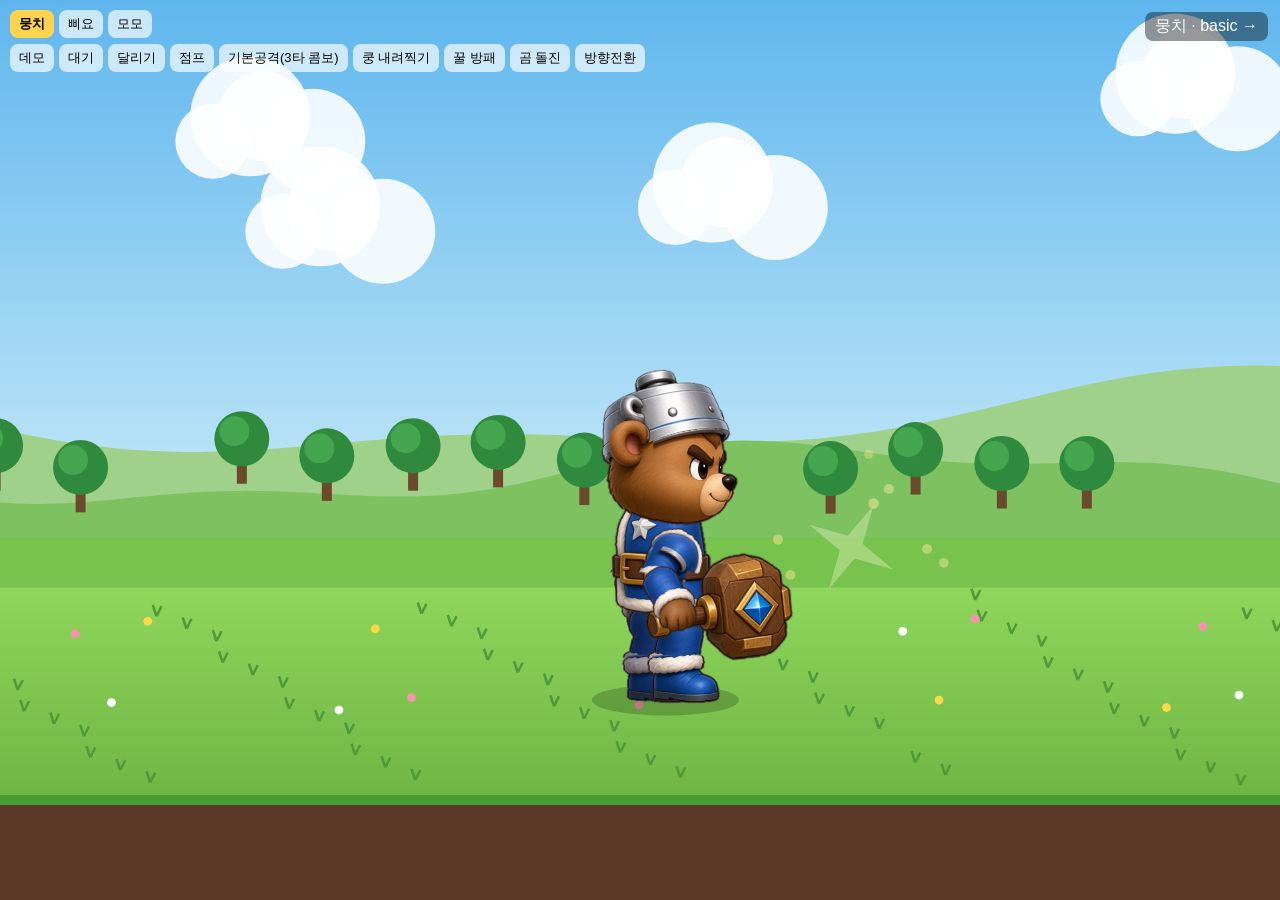
==== characters/viewer.html @ 63780cf9 "Organize assets into folders; 2D puppet heroes loaded from characters/ - characters/: per-hero rig.j" ====
<!doctype html><html lang="ko"><head><meta charset="utf-8"><meta name="viewport" content="width=device-width,initial-scale=1">
<title>라인 러쉬 캐릭터 뷰어 (뭉치·삐요·모모)</title>
<style>html,body{margin:0;height:100%;background:#7ec8f0;overflow:hidden;font-family:sans-serif}canvas{display:block;width:100vw;height:100vh}
#ui{position:fixed;left:10px;top:10px;display:flex;flex-direction:column;gap:6px}#ui div{display:flex;gap:5px;flex-wrap:wrap}
#ui button{font-size:13px;padding:5px 9px;border-radius:8px;border:0;background:#fffa;cursor:pointer}#ui button.on{background:#ffd34d;font-weight:bold}
#st{position:fixed;right:12px;top:12px;background:#0006;color:#fff;padding:4px 10px;border-radius:8px}</style></head><body>
<canvas id="c"></canvas><div id="ui"><div id="heroes"></div><div id="acts"></div></div><div id="st"></div>
<script type="module">
// 캐릭터 뷰어: characters/ 모듈을 그대로 불러와 재생 (게임과 같은 코드)
import {HEROES,loadHeroes} from './index.js';
import * as K from './common/index.js';
const {TAU,FX,SIMQ,tickFX,drawFX,tickSim,setMode,update,renderChar,newChar,setTarget,setWorld,setShake}=K;
const Q=new URLSearchParams(location.search);
const cv=document.getElementById('c'),ctx=cv.getContext('2d');
let W,H;function rs(){const d=Math.min(2,devicePixelRatio||1);W=cv.width=innerWidth*d;H=cv.height=innerHeight*d;setTarget(ctx,W,H)}addEventListener('resize',rs);rs();
let camX=0;const MUNG=HEROES.mungchi;
function bg(t){
 const U=H/720,WW=W/U;const g=ctx.createLinearGradient(0,0,0,H);g.addColorStop(0,'#5fb6ee');g.addColorStop(.55,'#bfe6f7');ctx.fillStyle=g;ctx.fillRect(0,0,W,H);
 ctx.fillStyle='#fff';ctx.globalAlpha=.88;for(let i=0;i<6;i++){const x=((i*370-camX*.1+t*12)%(WW+400)+WW+400)%(WW+400)-200,y=60+(i*53)%140;[0,40,80,30].forEach((d,k)=>{ctx.beginPath();ctx.arc((x+d)*U,(y-(k%2)*20)*U,(30+k*6)*U,0,TAU);ctx.fill()})}ctx.globalAlpha=1;
 const hill=(col,base,amp,par,fr)=>{ctx.fillStyle=col;ctx.beginPath();ctx.moveTo(0,H);for(let x=0;x<=W;x+=8){const wx=x/U+camX*par;ctx.lineTo(x,(base+Math.sin(wx*fr)*amp+Math.sin(wx*fr*2.7)*amp*.4)*U)}ctx.lineTo(W,H);ctx.fill()};
 hill('#9fd18a',330,30,.2,.004);hill('#7dc160',380,22,.4,.006);
 for(let i=0;i<16;i++){const x=i*160+((i*97)%60)-camX*.4;const xx=((x%(WW+320))+WW+320)%(WW+320)-160,y=385+Math.sin(i)*12;ctx.fillStyle='#6b4a2b';ctx.fillRect((xx-4)*U,(y-10)*U,8*U,24*U);ctx.fillStyle='#2f8a3e';ctx.beginPath();ctx.arc(xx*U,(y-22)*U,22*U,0,TAU);ctx.fill();ctx.fillStyle='#45a650';ctx.beginPath();ctx.arc((xx-6)*U,(y-28)*U,12*U,0,TAU);ctx.fill()}
 ctx.fillStyle='#78c24e';ctx.fillRect(0,430*U,W,H);const lg=ctx.createLinearGradient(0,470*U,0,640*U);lg.addColorStop(0,'#8fd65c');lg.addColorStop(1,'#6fb544');ctx.fillStyle=lg;ctx.fillRect(0,470*U,W,170*U);
 ctx.fillStyle='#5a3a26';ctx.fillRect(0,640*U,W,H);ctx.fillStyle='#4a9c34';ctx.fillRect(0,636*U,W,8*U);
 const wrap=(wx,m)=>((wx-camX)%(WW+m)+WW+m)%(WW+m)-m/2;
 ctx.strokeStyle='#4f9a37';ctx.lineWidth=2*U;for(let i=0;i<60;i++){const x=wrap(i*53,60),y=480+(i*37)%150;ctx.beginPath();ctx.moveTo(x*U,y*U);ctx.lineTo((x-3)*U,(y-9)*U);ctx.moveTo(x*U,y*U);ctx.lineTo((x+4)*U,(y-8)*U);ctx.stroke()}
 for(let i=0;i<14;i++){const x=wrap(i*211,60),y=495+(i*61)%120;ctx.fillStyle=['#ff8fb1','#fff','#ffd84a'][i%3];ctx.beginPath();ctx.arc(x*U,y*U,3.5*U,0,TAU);ctx.fill()}}
let heroKey=Q.get('hero')||'mungchi';let chars=[];let demoOn=Q.get('demo')!=='0'&&!Q.get('act')&&!Q.get('pose');
const DEMOS={
 mungchi:[['run',1,.9],['basic',1,.44],['basic',1,.44],['basic3',1,.66],['skill1',1,1.0],['skill2',1,1.2],['ult',1,.85],['idle',1,.4]],
 piyo:[['run',1,.8],['basic',1,.8],['skill1',1,.75],['skill2',1,.6],['ult',1,1.5],['jump',1,.95],['idle',1,.5]],
 momo:[['run',1,.8],['basic',1,.55],['basic',1,.55],['skill1',1,.62],['skill2',1,.75],['ult',1,1.6],['jump',1,.95]]};
let di=0,dt0=0,cycle=0;
function doAction(ch,m){if(m==='basic'&&ch.hero===MUNG){ch.combo=(ch.combo||0)%3+1;m=ch.combo===3?'basic3':'basic'}setMode(ch,m)}
function demoStep(ch,dt){const D=DEMOS[heroKey];dt0+=dt;if(dt0>=D[di][2]){dt0-=D[di][2];di=(di+1)%D.length;if(di===0){cycle++;ch.face=-ch.face}const e=D[di];setMode(ch,e[0])}}
function build(){chars=[];FX.length=0;SIMQ.length=0;
 if(Q.get('lineup')){const ks=['mungchi','piyo','momo'];ks.forEach((k,i)=>{const c=newChar(HEROES[k],(i-1)*255-55,1);setMode(c,Q.get('pose')||'run');c.runT=+(Q.get('t')||0)+i*.07;chars.push(c)});return}
 const c=newChar(HEROES[heroKey],0,+(Q.get('face')||1));c.demo=demoOn;chars.push(c);if(demoOn){di=0;dt0=0;setMode(c,DEMOS[heroKey][0][0])}else setMode(c,Q.get('act')||Q.get('pose')||'idle')}
function step(dt){tickSim(dt);tickFX(dt);chars.forEach(c=>{if(c.demo&&c.hitstop<=0)demoStep(c,dt);update(c,dt)})}
function render(t,dt){setWorld({camX});const U=H/720;const c0=chars[Q.get('lineup')?1:0];if(!Q.get('lineup'))camX+=(c0.x-camX)*Math.min(1,dt*3);
 ctx.save();if(K.shake>0){setShake(K.shake-dt);ctx.translate((Math.random()-.5)*50*U*K.shake,(Math.random()-.5)*36*U*K.shake)}
 bg(t);drawFX('back');chars.forEach(renderChar);drawFX('front');ctx.restore();
 const st=document.getElementById('st');if(st)st.textContent=HEROES[heroKey].name+' · '+(c0.actName&&c0.act?c0.actName:c0.mode)+(c0.face>0?' →':' ←')}
let last=0;function frame(ts){const t=ts/1000,dt=Math.min(.05,t-(last||t));last=t;step(dt);render(t,dt);requestAnimationFrame(frame)}
function start(){setWorld({CS:.62*(+Q.get('scale')||1)});build();
 if(Q.get('act')||Q.get('pose')||Q.get('lineup')){const T=+(Q.get('t')||0),n=Math.round(T*60);for(let i=0;i<n;i++){step(1/60);render(i/60,1/60)}camX=Q.get('lineup')?0:chars[0].x+(+(Q.get('camoff')||0));setWorld({camX,shake:0});
  // re-render without new sim: freeze
  ctx.save();bg(1);drawFX('back');chars.forEach(renderChar);drawFX('front');ctx.restore();window.READY=1;return}
 window.READY=1;requestAnimationFrame(frame)}
function ui(){const hb=document.getElementById('heroes'),ab=document.getElementById('acts');
 hb.innerHTML=Object.entries(HEROES).map(([k,h])=>`<button data-h="${k}" class="${k===heroKey?'on':''}">${h.name}</button>`).join('');
 const names={mungchi:['기본공격(3타 콤보)','쿵 내려찍기','꿀 방패','곰 돌진'],piyo:['기본공격(활)','삼연발','날개 대시','화살비'],momo:['기본공격(오브)','얼음 냥펀치','순간이동','별똥별']}[heroKey];
 ab.innerHTML=['demo:데모','idle:대기','run:달리기','jump:점프','basic:'+names[0],'skill1:'+names[1],'skill2:'+names[2],'ult:'+names[3],'flip:방향전환'].map(s=>{const[a,l]=s.split(':');return `<button data-a="${a}">${l}</button>`}).join('');
 hb.querySelectorAll('button').forEach(b=>b.onclick=()=>{heroKey=b.dataset.h;demoOn=true;build();ui()});
 ab.querySelectorAll('button').forEach(b=>b.onclick=()=>{const c=chars[0],a=b.dataset.a;if(a==='demo'){demoOn=true;build();return}if(a==='flip'){c.face*=-1;return}c.demo=false;demoOn=false;doAction(c,a)})}
addEventListener('keydown',e=>{const c=chars[0];if(!c)return;if(e.key==='ArrowRight'||e.key==='ArrowLeft'){c.demo=false;c.face=e.key==='ArrowRight'?1:-1;if(c.mode!=='run')setMode(c,'run')}
 const map={' ':'jump',z:'basic',x:'skill1',c:'skill2',v:'ult'};if(map[e.key]){c.demo=false;doAction(c,map[e.key])}});
addEventListener('keyup',e=>{const c=chars[0];if(c&&(e.key==='ArrowRight'||e.key==='ArrowLeft')&&c.mode==='run')setMode(c,'idle')});
loadHeroes().then(()=>{ui();start()});
</script></body></html>
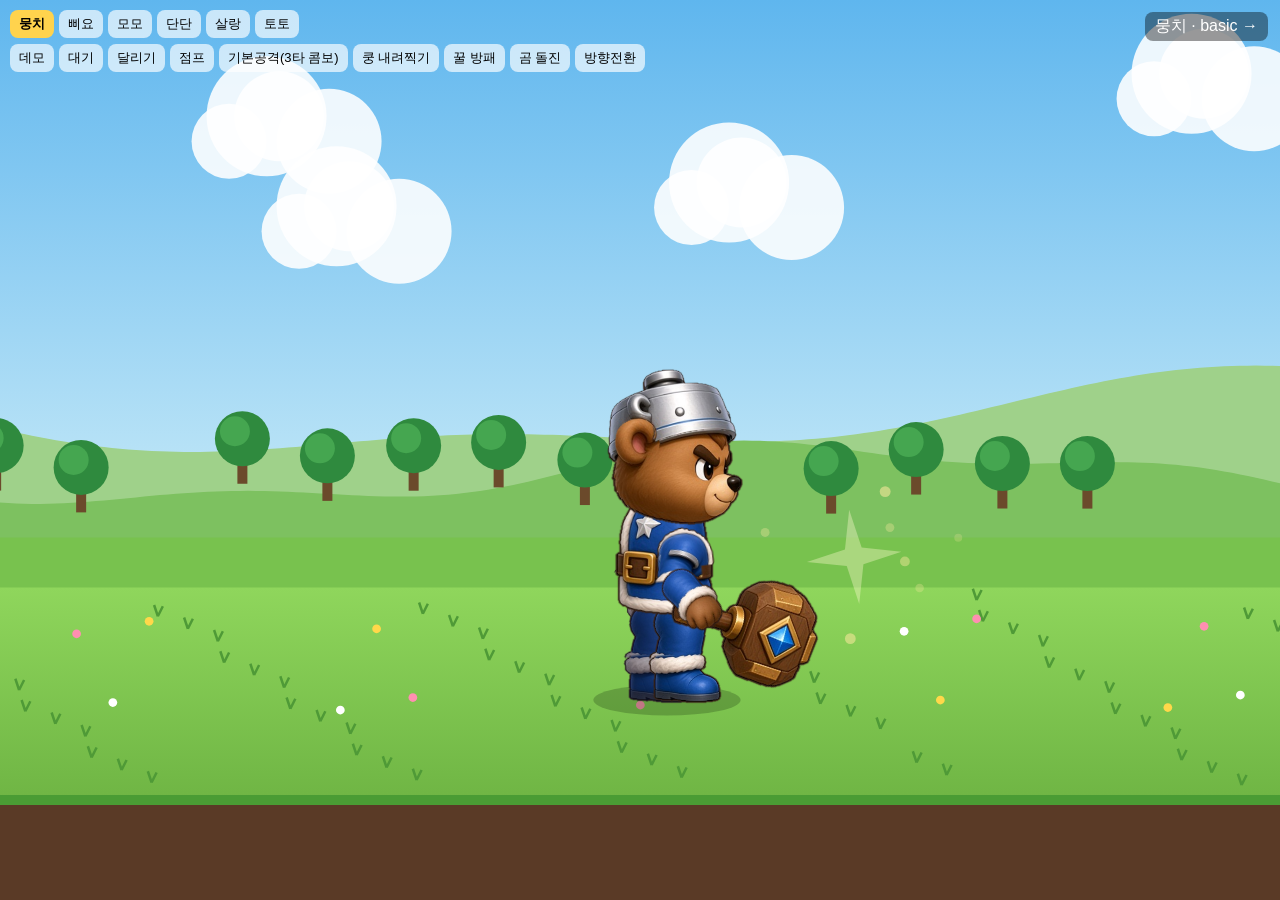
==== commit 5887de01: "WIP: 신규 영웅 단단/살랑/토토 + 스킬 아이콘 (밸런스 진행 중)" ====
--- a/characters/viewer.html
+++ b/characters/viewer.html
@@ -34,7 +34,7 @@
 function doAction(ch,m){if(m==='basic'&&ch.hero===MUNG){ch.combo=(ch.combo||0)%3+1;m=ch.combo===3?'basic3':'basic'}setMode(ch,m)}
 function demoStep(ch,dt){const D=DEMOS[heroKey];dt0+=dt;if(dt0>=D[di][2]){dt0-=D[di][2];di=(di+1)%D.length;if(di===0){cycle++;ch.face=-ch.face}const e=D[di];setMode(ch,e[0])}}
 function build(){chars=[];FX.length=0;SIMQ.length=0;
- if(Q.get('lineup')){const ks=['mungchi','piyo','momo'];ks.forEach((k,i)=>{const c=newChar(HEROES[k],(i-1)*255-55,1);setMode(c,Q.get('pose')||'run');c.runT=+(Q.get('t')||0)+i*.07;chars.push(c)});return}
+ if(Q.get('lineup')){const ks=(Q.get('lineup')==='2'?['dandan','salang','toto']:['mungchi','piyo','momo']);ks.forEach((k,i)=>{const c=newChar(HEROES[k],(i-1)*255-55,1);setMode(c,Q.get('pose')||'run');c.runT=+(Q.get('t')||0)+i*.07;chars.push(c)});return}
  const c=newChar(HEROES[heroKey],0,+(Q.get('face')||1));c.demo=demoOn;chars.push(c);if(demoOn){di=0;dt0=0;setMode(c,DEMOS[heroKey][0][0])}else setMode(c,Q.get('act')||Q.get('pose')||'idle')}
 function step(dt){tickSim(dt);tickFX(dt);chars.forEach(c=>{if(c.demo&&c.hitstop<=0)demoStep(c,dt);update(c,dt)})}
 function render(t,dt){setWorld({camX});const U=H/720;const c0=chars[Q.get('lineup')?1:0];if(!Q.get('lineup'))camX+=(c0.x-camX)*Math.min(1,dt*3);
@@ -49,8 +49,8 @@
  window.READY=1;requestAnimationFrame(frame)}
 function ui(){const hb=document.getElementById('heroes'),ab=document.getElementById('acts');
  hb.innerHTML=Object.entries(HEROES).map(([k,h])=>`<button data-h="${k}" class="${k===heroKey?'on':''}">${h.name}</button>`).join('');
- const names={mungchi:['기본공격(3타 콤보)','쿵 내려찍기','꿀 방패','곰 돌진'],piyo:['기본공격(활)','삼연발','날개 대시','화살비'],momo:['기본공격(오브)','얼음 냥펀치','순간이동','별똥별']}[heroKey];
- ab.innerHTML=['demo:데모','idle:대기','run:달리기','jump:점프','basic:'+names[0],'skill1:'+names[1],'skill2:'+names[2],'ult:'+names[3],'flip:방향전환'].map(s=>{const[a,l]=s.split(':');return `<button data-a="${a}">${l}</button>`}).join('');
+ const names={mungchi:['기본공격(3타 콤보)','쿵 내려찍기','꿀 방패','곰 돌진'],piyo:['기본공격(활)','삼연발','날개 대시','화살비'],momo:['기본공격(오브)','얼음 냥펀치','속박 마법진','별똥별'],dandan:['기본공격(주먹)','덩굴 올가미','등껍질 박치기','대지 진동'],salang:['기본공격(단검)','그림자 베기','그림자 표식','그림자 분신'],toto:['기본공격(씨앗)','당근 정령 소환','씨앗 폭탄','거대 당근 나무']}[heroKey];
+ ab.innerHTML=[...(heroKey==='dandan'?['bash:박치기 강화타']:[]),'demo:데모','idle:대기','run:달리기','jump:점프','basic:'+names[0],'skill1:'+names[1],'skill2:'+names[2],'ult:'+names[3],'flip:방향전환'].map(s=>{const[a,l]=s.split(':');return `<button data-a="${a}">${l}</button>`}).join('');
  hb.querySelectorAll('button').forEach(b=>b.onclick=()=>{heroKey=b.dataset.h;demoOn=true;build();ui()});
  ab.querySelectorAll('button').forEach(b=>b.onclick=()=>{const c=chars[0],a=b.dataset.a;if(a==='demo'){demoOn=true;build();return}if(a==='flip'){c.face*=-1;return}c.demo=false;demoOn=false;doAction(c,a)})}
 addEventListener('keydown',e=>{const c=chars[0];if(!c)return;if(e.key==='ArrowRight'||e.key==='ArrowLeft'){c.demo=false;c.face=e.key==='ArrowRight'?1:-1;if(c.mode!=='run')setMode(c,'run')}
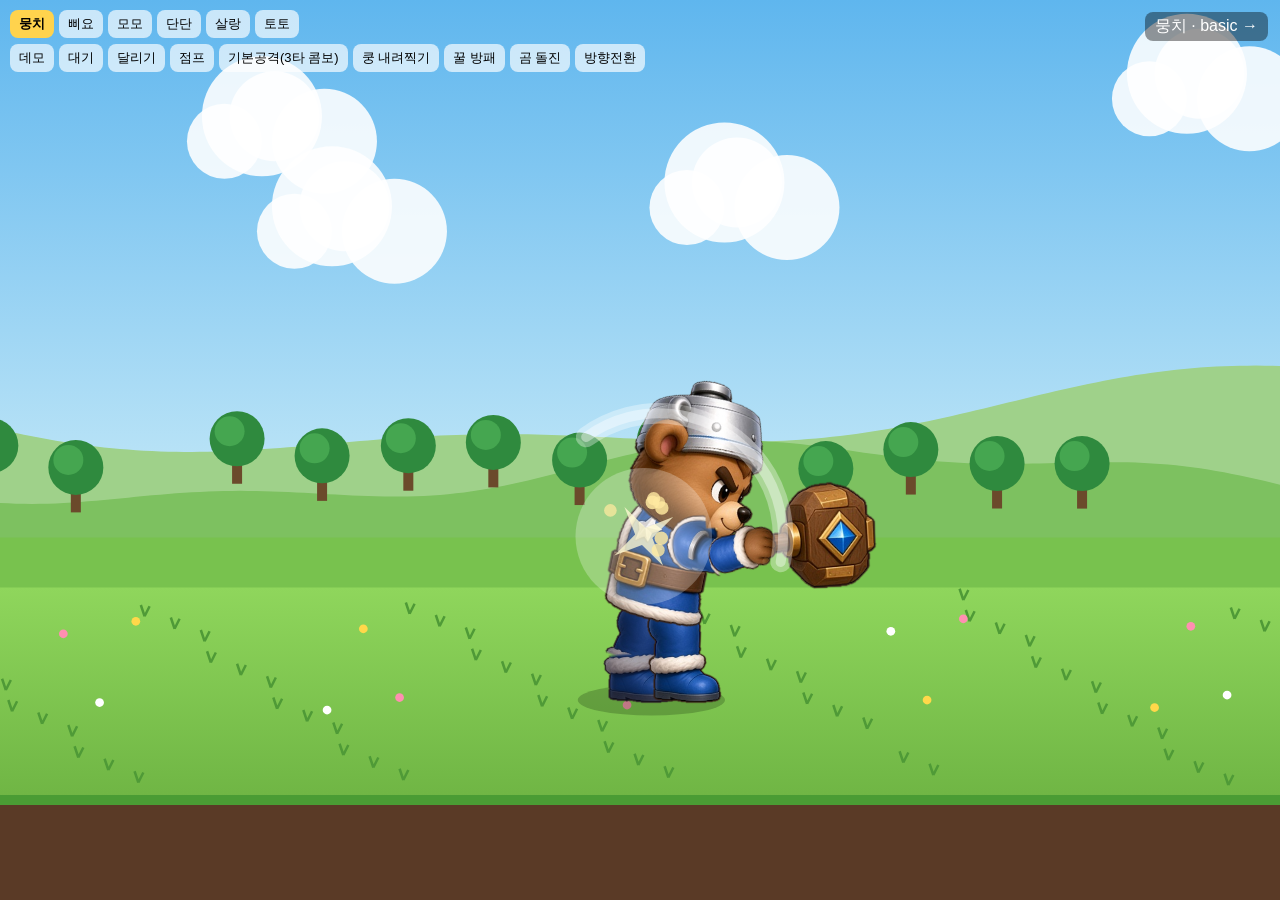
==== commit 11116254: "단단 올가미 던지기/감기/당기기 연출, 토토 지팡이 끝 발사·오버핸드 폭탄·뒤따르는 당근 정령" ====
--- a/characters/viewer.html
+++ b/characters/viewer.html
@@ -50,7 +50,7 @@
 function ui(){const hb=document.getElementById('heroes'),ab=document.getElementById('acts');
  hb.innerHTML=Object.entries(HEROES).map(([k,h])=>`<button data-h="${k}" class="${k===heroKey?'on':''}">${h.name}</button>`).join('');
  const names={mungchi:['기본공격(3타 콤보)','쿵 내려찍기','꿀 방패','곰 돌진'],piyo:['기본공격(활)','삼연발','날개 대시','화살비'],momo:['기본공격(오브)','얼음 냥펀치','속박 마법진','별똥별'],dandan:['기본공격(주먹)','덩굴 올가미','등껍질 박치기','대지 진동'],salang:['기본공격(단검)','그림자 베기','그림자 표식','그림자 분신'],toto:['기본공격(씨앗)','당근 정령 소환','씨앗 폭탄','거대 당근 나무']}[heroKey];
- ab.innerHTML=[...(heroKey==='dandan'?['bash:박치기 강화타']:[]),'demo:데모','idle:대기','run:달리기','jump:점프','basic:'+names[0],'skill1:'+names[1],'skill2:'+names[2],'ult:'+names[3],'flip:방향전환'].map(s=>{const[a,l]=s.split(':');return `<button data-a="${a}">${l}</button>`}).join('');
+ ab.innerHTML=[...(heroKey==='dandan'?['bash:박치기 강화타','pull:올가미 당기기']:[]),'demo:데모','idle:대기','run:달리기','jump:점프','basic:'+names[0],'skill1:'+names[1],'skill2:'+names[2],'ult:'+names[3],'flip:방향전환'].map(s=>{const[a,l]=s.split(':');return `<button data-a="${a}">${l}</button>`}).join('');
  hb.querySelectorAll('button').forEach(b=>b.onclick=()=>{heroKey=b.dataset.h;demoOn=true;build();ui()});
  ab.querySelectorAll('button').forEach(b=>b.onclick=()=>{const c=chars[0],a=b.dataset.a;if(a==='demo'){demoOn=true;build();return}if(a==='flip'){c.face*=-1;return}c.demo=false;demoOn=false;doAction(c,a)})}
 addEventListener('keydown',e=>{const c=chars[0];if(!c)return;if(e.key==='ArrowRight'||e.key==='ArrowLeft'){c.demo=false;c.face=e.key==='ArrowRight'?1:-1;if(c.mode!=='run')setMode(c,'run')}
